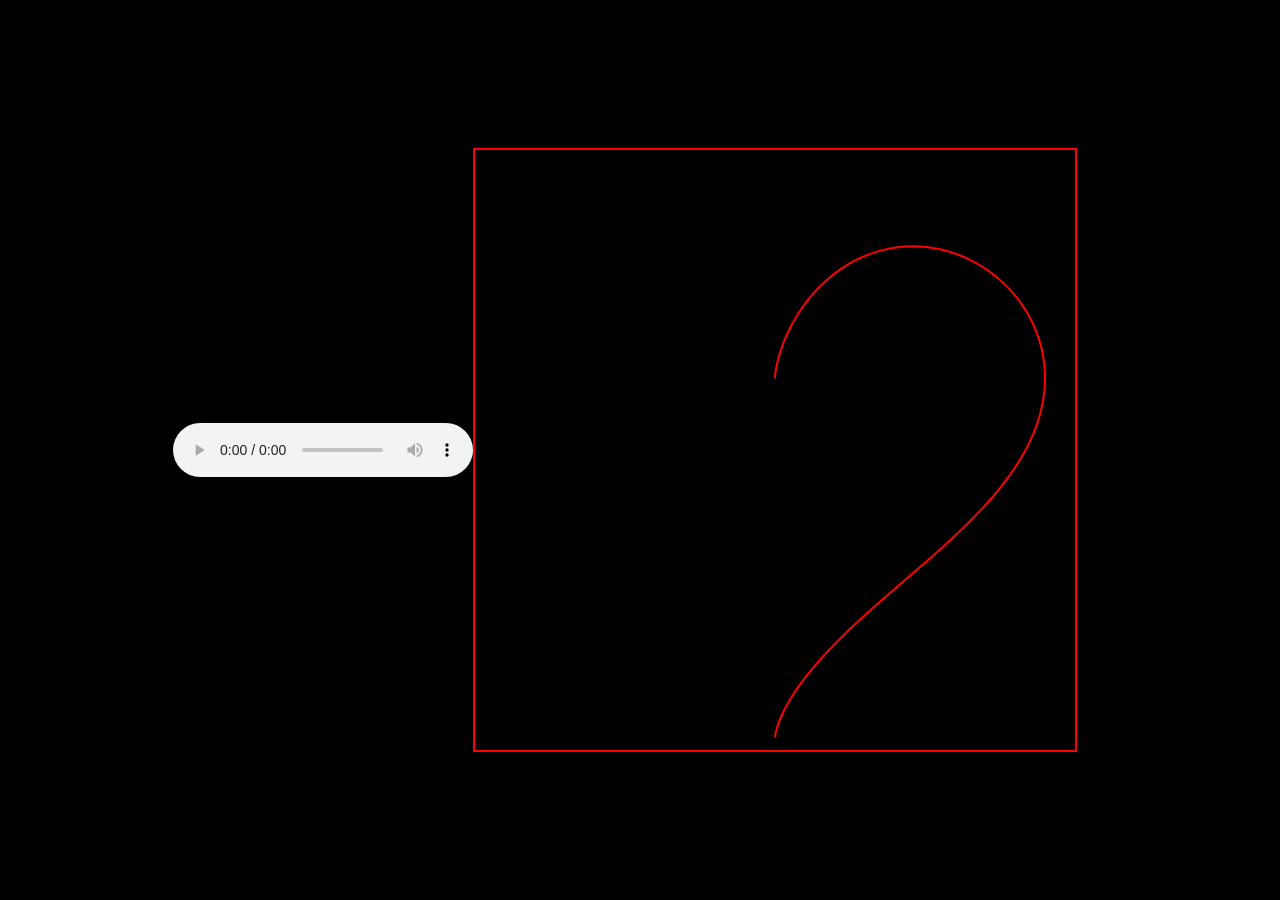
==== index.html @ 0d5c18ef "Update index.html" ====
<!doctype html>
<html lang="cs">
  <head>
    <meta charset="UTF-8" />
    <meta name="viewport" content="width=device-width, initial-scale=1.0" />
    <title>Red Heart</title>
    <link rel="stylesheet" href="css/style.css">
    <link rel="icon" type="image/gif" href="heart.gif">
    <style>
      body {
        margin: 0;
        background-color: black;
        display: flex;
        justify-content: center;
        align-items: center;
        height: 100vh;
      }
      canvas {
        border: 2px solid red;
      }
    </style>
  </head>
  <!-- 🎵 Hudba -->
    <audio autoplay loop controls>
      <source src="Heart.mp4" type="audio/mpeg">
      Your browser does not support the audio element.
    </audio>
  <body>
    <canvas id="canvas" width="600" height="600"></canvas>

    <script>
      const canvas = document.getElementById("canvas");
      const ctx = canvas.getContext("2d");

      function heartX(M) {
        return 15 * Math.sin(M) ** 3;
      }

      function heartY(M) {
        return 12 * Math.cos(M)
             - 5 * Math.cos(2 * M)
             - 2 * Math.cos(3 * M)
             - Math.cos(4 * M);
      }

      let M = 0;

      function draw() {
        ctx.clearRect(0, 0, canvas.width, canvas.height);
        ctx.beginPath();
        ctx.strokeStyle = "red";
        ctx.lineWidth = 2;

        for (let t = 0; t < M; t += 0.01) {
          let x = heartX(t) * 18 + canvas.width / 2;
          let y = -heartY(t) * 18 + canvas.height / 2;
          ctx.lineTo(x, y);
        }

        ctx.stroke();

        M += 0.05;
        if (M < Math.PI * 2) {
          requestAnimationFrame(draw);
        } else {
          M = 0;
          requestAnimationFrame(draw);
        }
      }

      draw();
    </script>

  <footer>
  © <span id="year"></span> M
  </footer>
    
  </body>
</html>
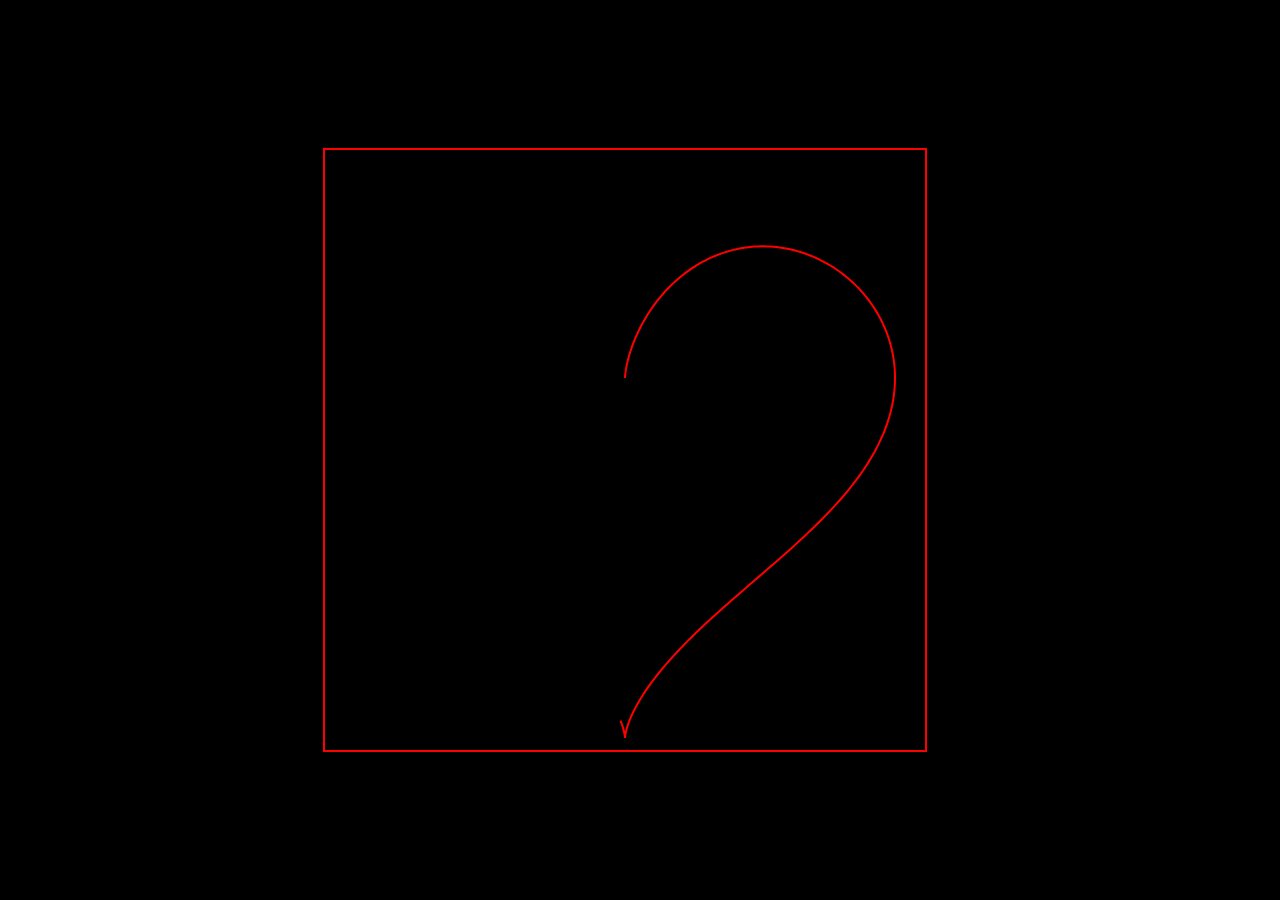
==== commit c84bf309: "Update index.html" ====
--- a/index.html
+++ b/index.html
@@ -21,8 +21,8 @@
     </style>
   </head>
   <!-- 🎵 Hudba -->
-    <audio autoplay loop controls>
-      <source src="Heart.mp4" type="audio/mpeg">
+    <audio autoplay loop>
+      <source src="Heart.mp3" type="audio/mpeg">
       Your browser does not support the audio element.
     </audio>
   <body>
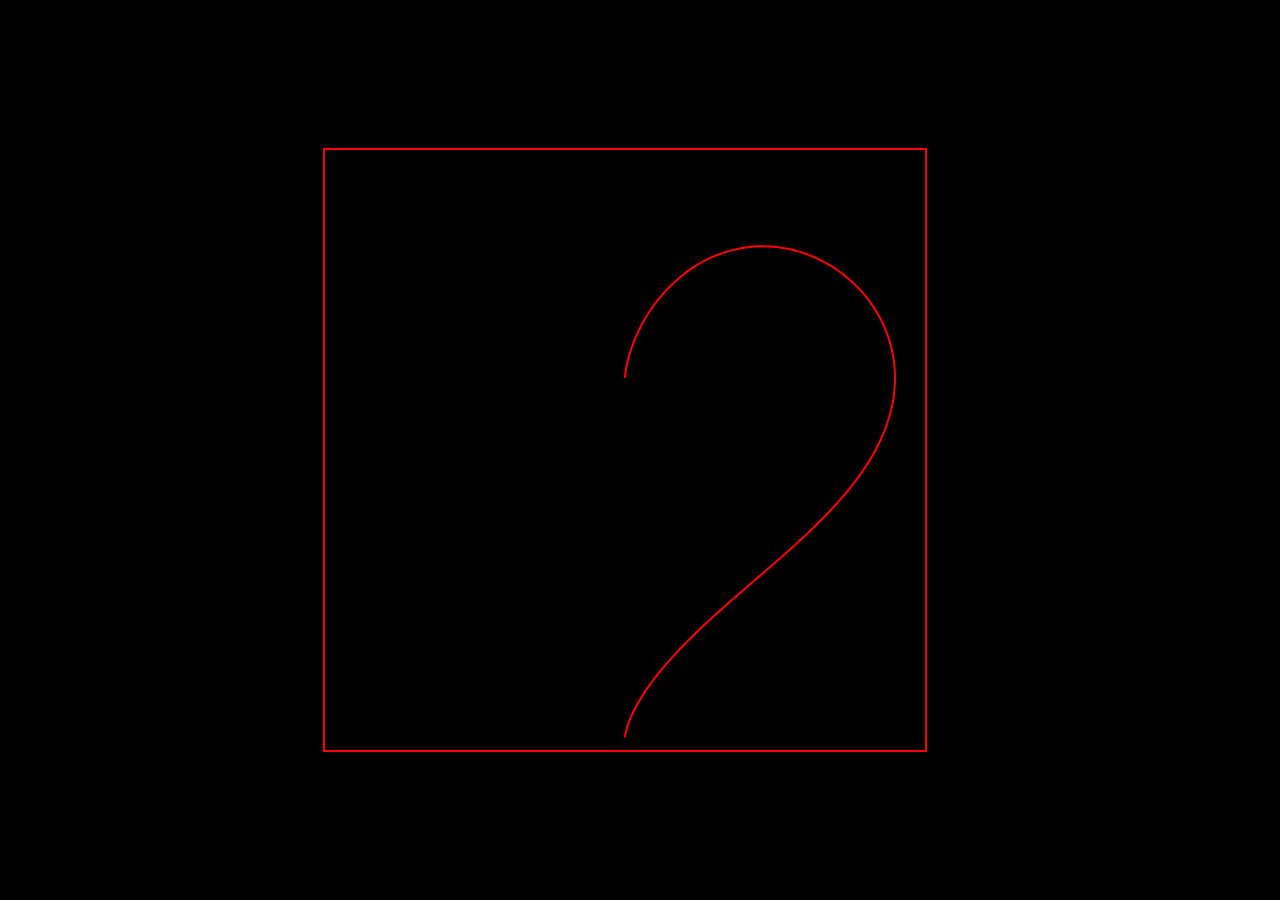
==== commit 4452cede: "Update index.html" ====
--- a/index.html
+++ b/index.html
@@ -5,7 +5,7 @@
     <meta name="viewport" content="width=device-width, initial-scale=1.0" />
     <title>Red Heart</title>
     <link rel="stylesheet" href="css/style.css">
-    <link rel="icon" type="image/gif" href="heart.gif">
+    <link rel="icon" type="image/gif" href="Heart.gif">
     <style>
       body {
         margin: 0;
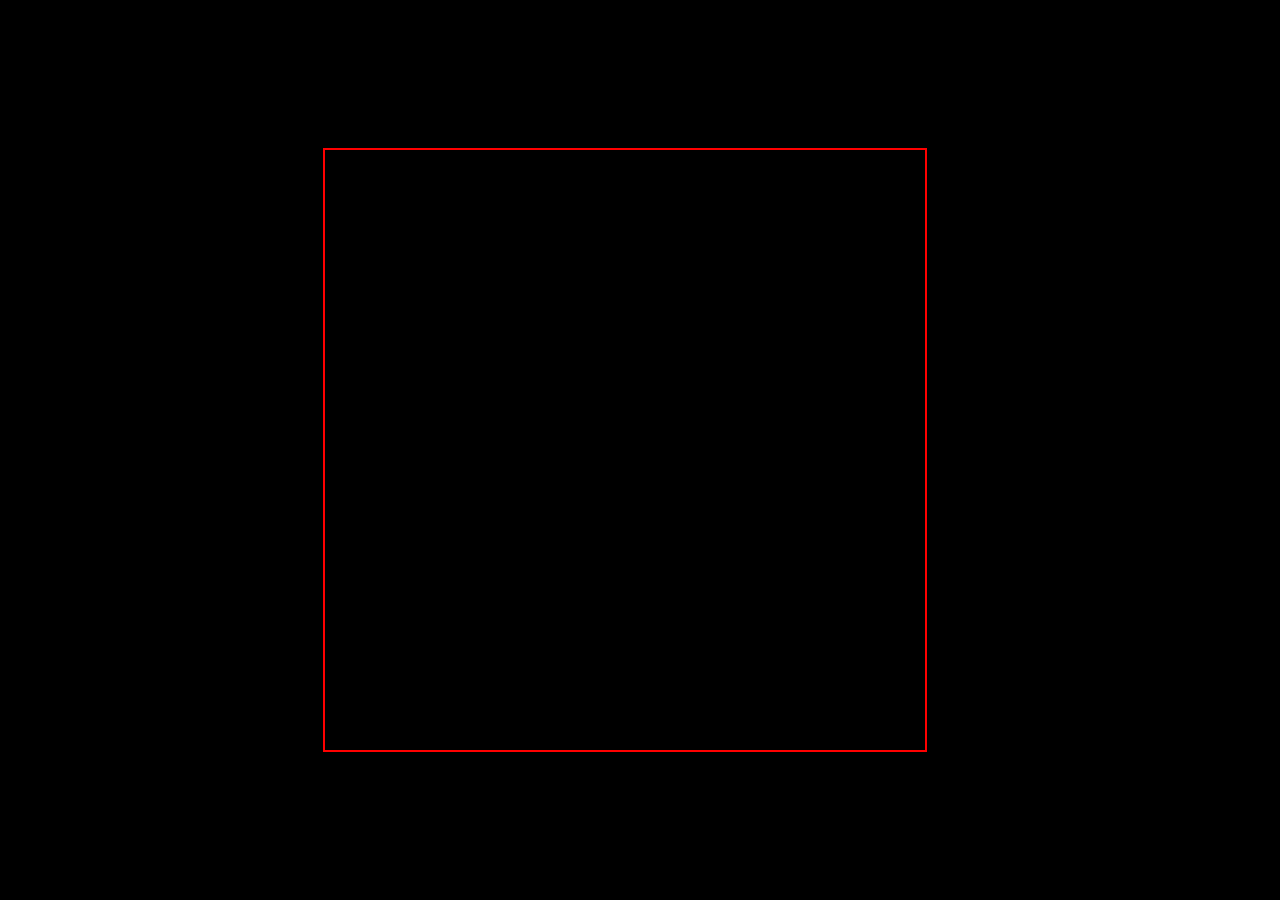
==== commit cf40a830: "Update index.html" ====
--- a/index.html
+++ b/index.html
@@ -44,6 +44,7 @@
       }
 
       let M = 0;
+      let blink = true;
 
       function draw() {
         ctx.clearRect(0, 0, canvas.width, canvas.height);
@@ -51,7 +52,7 @@
         ctx.strokeStyle = "red";
         ctx.lineWidth = 2;
 
-        for (let t = 0; t < M; t += 0.01) {
+        for (let t = 0; t < Math.PI * 2; t += 0.01) {
           let x = heartX(t) * 18 + canvas.width / 2;
           let y = -heartY(t) * 18 + canvas.height / 2;
           ctx.lineTo(x, y);
@@ -59,6 +60,18 @@
 
         ctx.stroke();
 
+        // Blikající text
+        if (blink) {
+          ctx.font = "bold 40px Arial";
+          ctx.fillStyle = "red";
+          ctx.textAlign = "center";
+          ctx.fillText("Miluju tee ❤️", canvas.width / 2, canvas.height / 2);
+        }
+        
+        blink = !blink;
+        requestAnimationFrame(draw);
+      }
+      
         M += 0.05;
         if (M < Math.PI * 2) {
           requestAnimationFrame(draw);
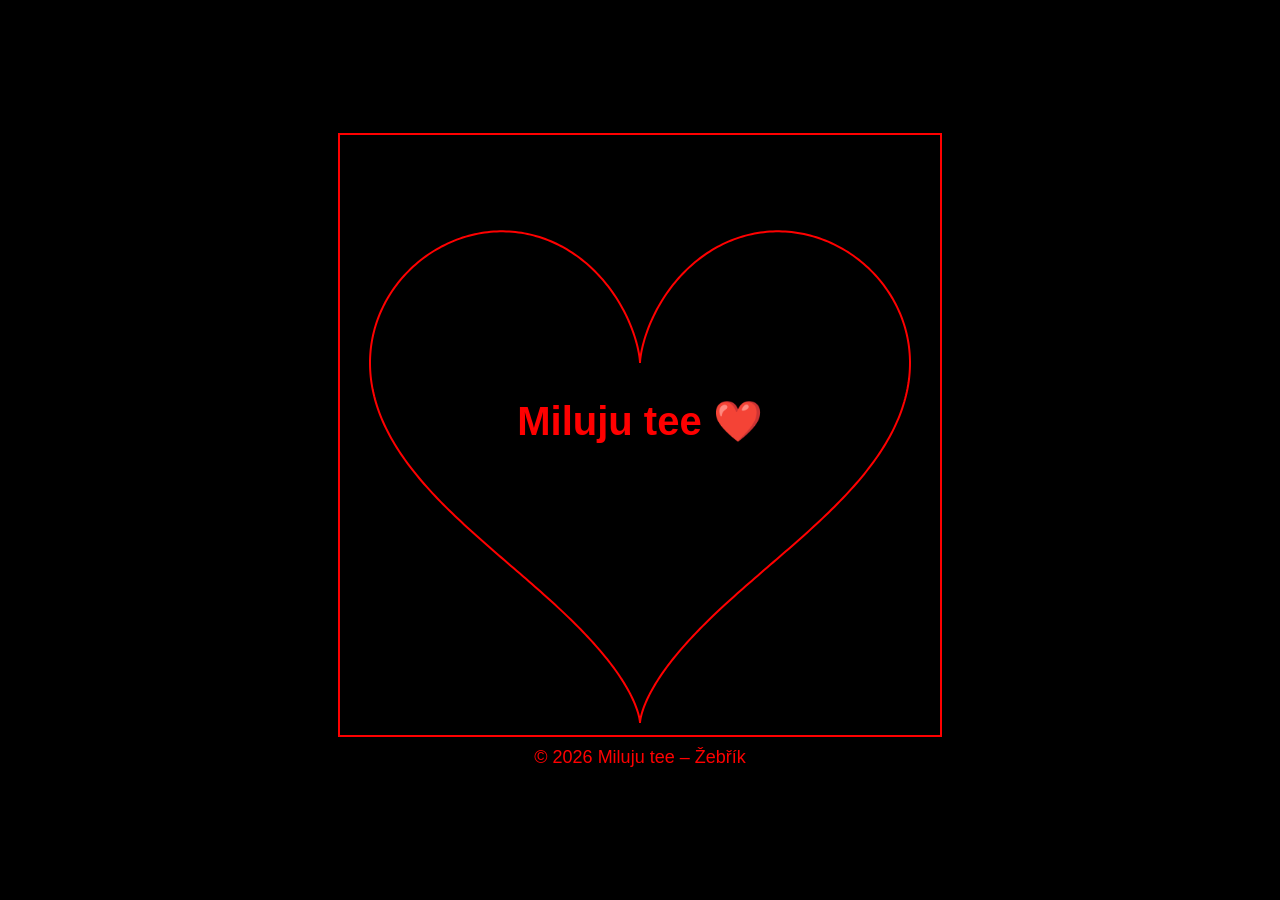
==== commit 94719df0: "Enhance footer and add animation to text" ====
--- a/index.html
+++ b/index.html
@@ -14,18 +14,33 @@
         justify-content: center;
         align-items: center;
         height: 100vh;
+        flex-direction: column;
       }
       canvas {
         border: 2px solid red;
       }
+      footer {
+        color: red;
+        font-family: Arial, sans-serif;
+        font-size: 18px;
+        margin-top: 10px;
+        animation: pulse 2s infinite;
+      }
+      @keyframes pulse {
+        0% { opacity: 1; }
+        50% { opacity: 0.3; }
+        100% { opacity: 1; }
+      }
     </style>
   </head>
-  <!-- 🎵 Hudba -->
+
+  <body>
+    <!-- 🎵 Hudba -->
     <audio autoplay loop>
       <source src="Heart.mp3" type="audio/mpeg">
       Your browser does not support the audio element.
     </audio>
-  <body>
+
     <canvas id="canvas" width="600" height="600"></canvas>
 
     <script>
@@ -43,7 +58,6 @@
              - Math.cos(4 * M);
       }
 
-      let M = 0;
       let blink = true;
 
       function draw() {
@@ -60,33 +74,27 @@
 
         ctx.stroke();
 
-        // Blikající text
+        // Blikající text uprostřed
         if (blink) {
           ctx.font = "bold 40px Arial";
           ctx.fillStyle = "red";
           ctx.textAlign = "center";
           ctx.fillText("Miluju tee ❤️", canvas.width / 2, canvas.height / 2);
         }
-        
+
         blink = !blink;
         requestAnimationFrame(draw);
-      }
-      
-        M += 0.05;
-        if (M < Math.PI * 2) {
-          requestAnimationFrame(draw);
-        } else {
-          M = 0;
-          requestAnimationFrame(draw);
-        }
       }
 
       draw();
     </script>
 
-  <footer>
-  © <span id="year"></span> M
-  </footer>
-    
+    <footer>
+      © <span id="year"></span> Miluju tee – Žebřík
+    </footer>
+
+    <script>
+      document.getElementById("year").textContent = new Date().getFullYear();
+    </script>
   </body>
 </html>
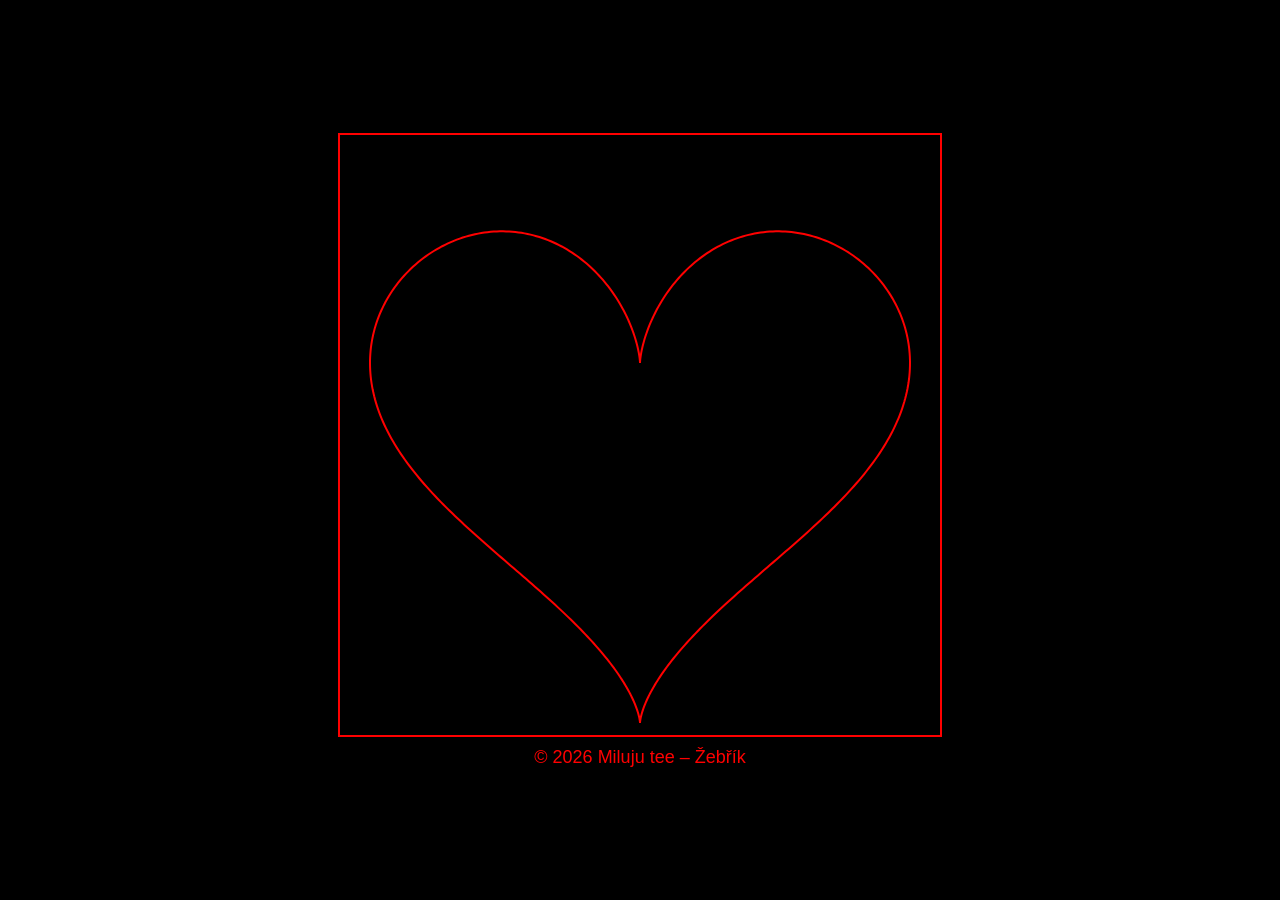
==== commit 2a2689a6: "Update index.html" ====
--- a/index.html
+++ b/index.html
@@ -24,12 +24,6 @@
         font-family: Arial, sans-serif;
         font-size: 18px;
         margin-top: 10px;
-        animation: pulse 2s infinite;
-      }
-      @keyframes pulse {
-        0% { opacity: 1; }
-        50% { opacity: 0.3; }
-        100% { opacity: 1; }
       }
     </style>
   </head>
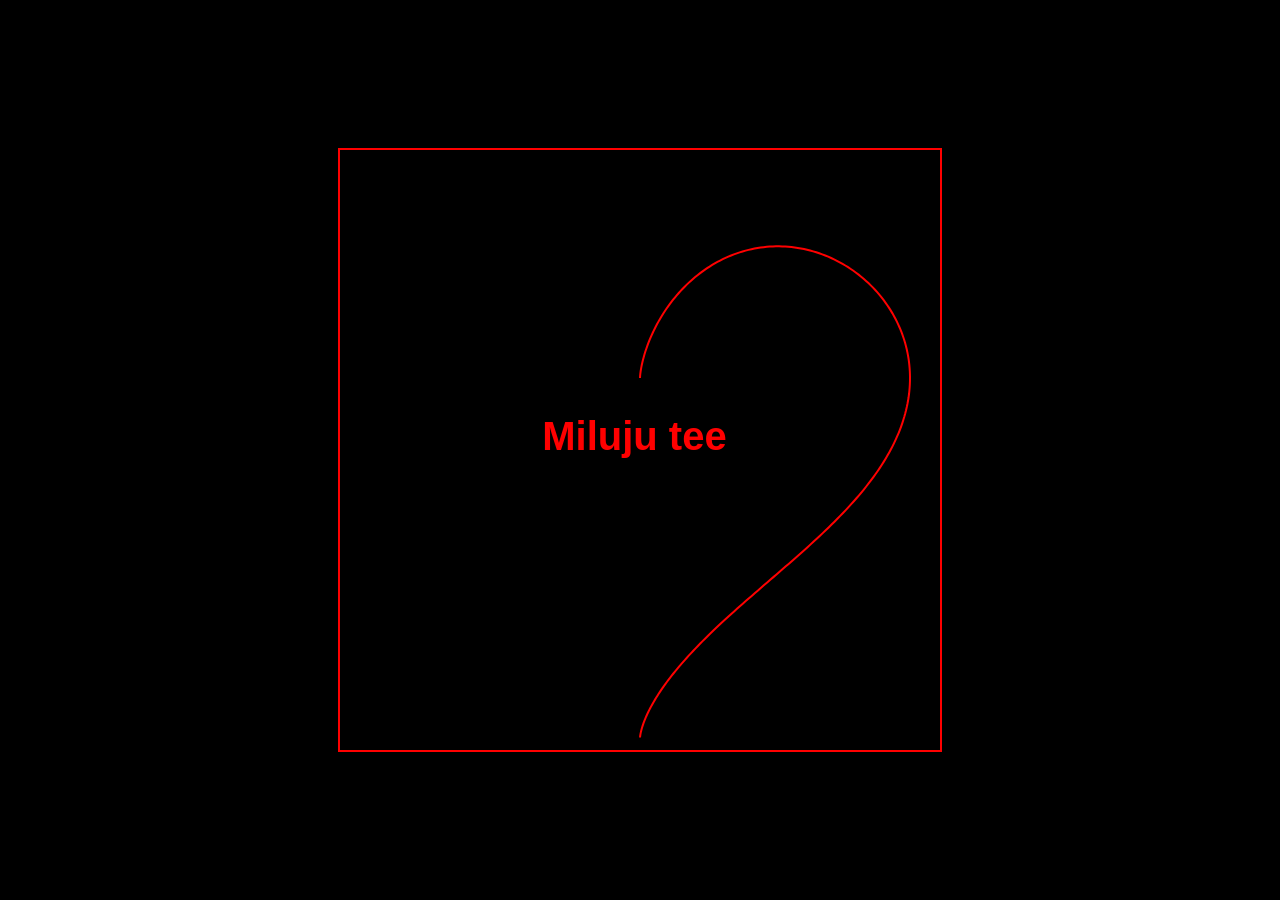
==== commit c2a9e8df: "Refactor heart animation and remove unused elements" ====
--- a/index.html
+++ b/index.html
@@ -4,8 +4,6 @@
     <meta charset="UTF-8" />
     <meta name="viewport" content="width=device-width, initial-scale=1.0" />
     <title>Red Heart</title>
-    <link rel="stylesheet" href="css/style.css">
-    <link rel="icon" type="image/gif" href="Heart.gif">
     <style>
       body {
         margin: 0;
@@ -14,27 +12,13 @@
         justify-content: center;
         align-items: center;
         height: 100vh;
-        flex-direction: column;
       }
       canvas {
         border: 2px solid red;
       }
-      footer {
-        color: red;
-        font-family: Arial, sans-serif;
-        font-size: 18px;
-        margin-top: 10px;
-      }
     </style>
   </head>
-
   <body>
-    <!-- 🎵 Hudba -->
-    <audio autoplay loop>
-      <source src="Heart.mp3" type="audio/mpeg">
-      Your browser does not support the audio element.
-    </audio>
-
     <canvas id="canvas" width="600" height="600"></canvas>
 
     <script>
@@ -52,7 +36,9 @@
              - Math.cos(4 * M);
       }
 
-      let blink = true;
+      let M = 0;
+      let text = "Miluju tee ❤️";
+      let visibleChars = 0;
 
       function draw() {
         ctx.clearRect(0, 0, canvas.width, canvas.height);
@@ -60,7 +46,8 @@
         ctx.strokeStyle = "red";
         ctx.lineWidth = 2;
 
-        for (let t = 0; t < Math.PI * 2; t += 0.01) {
+        // kreslení srdce postupně
+        for (let t = 0; t < M; t += 0.01) {
           let x = heartX(t) * 18 + canvas.width / 2;
           let y = -heartY(t) * 18 + canvas.height / 2;
           ctx.lineTo(x, y);
@@ -68,27 +55,28 @@
 
         ctx.stroke();
 
-        // Blikající text uprostřed
-        if (blink) {
-          ctx.font = "bold 40px Arial";
-          ctx.fillStyle = "red";
-          ctx.textAlign = "center";
-          ctx.fillText("Miluju tee ❤️", canvas.width / 2, canvas.height / 2);
+        // psaní textu písmenko po písmenku
+        ctx.font = "bold 40px Arial";
+        ctx.fillStyle = "red";
+        ctx.textAlign = "center";
+        ctx.fillText(text.substring(0, visibleChars), canvas.width / 2, canvas.height / 2);
+
+        // rychlost psaní podle kreslení srdce
+        if (M < Math.PI * 2) {
+          M += 0.05;
+          if (visibleChars < text.length && M % 0.3 < 0.05) {
+            visibleChars++;
+          }
+          requestAnimationFrame(draw);
+        } else {
+          // restart animace
+          M = 0;
+          visibleChars = 0;
+          requestAnimationFrame(draw);
         }
-
-        blink = !blink;
-        requestAnimationFrame(draw);
       }
 
       draw();
     </script>
-
-    <footer>
-      © <span id="year"></span> Miluju tee – Žebřík
-    </footer>
-
-    <script>
-      document.getElementById("year").textContent = new Date().getFullYear();
-    </script>
   </body>
 </html>
